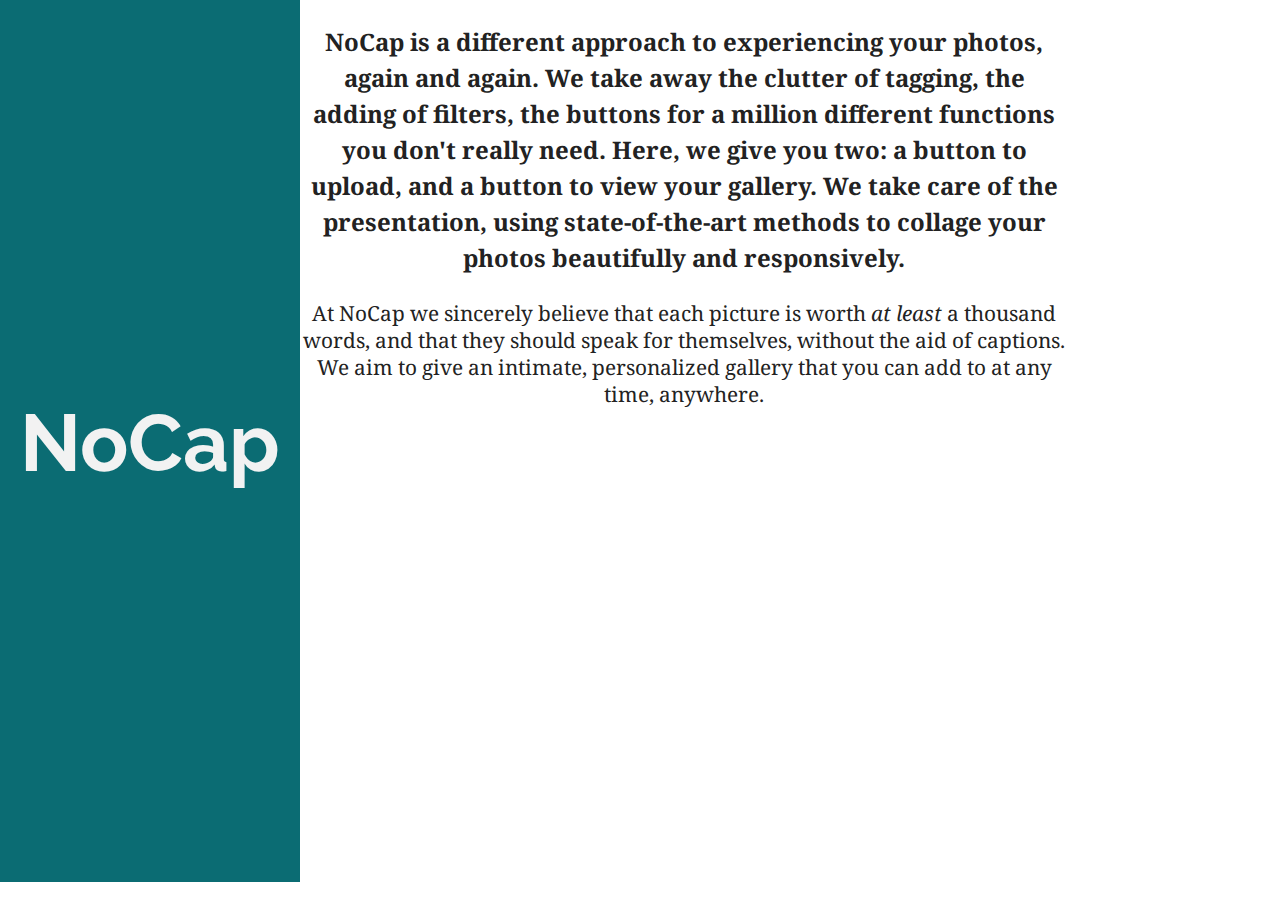
==== index.html @ bf6b94c1 "first commit" ====
<!DOCTYPE html>
<html>
	<head>
		<meta charset="utf-8">
		<meta name="author" content="Kelly Yu">
		<meta name="keywords" content="Kelly Yu, Kelly, Yu, apokellypse, Cornell, student, CS, compsci, computer science">
		<meta name="description" content="Kelly Yu's Testing Site, set aside for demos, archived material, and more. Kelly Yu is an undergraduate student studying Computer Science at Cornell University.">
		<title>Kelly Yu | Big Red Hacks</title>
		<link rel="stylesheet" href="css/normalize.css">
		<link rel="stylesheet" href="css/main.css">
		<link rel="stylesheet" href="css/style.css">
		<link href='http://fonts.googleapis.com/css?family=Raleway' rel='stylesheet' type='text/css'>
		<link href='http://fonts.googleapis.com/css?family=Lato' rel='stylesheet' type='text/css'>
		<link href='http://fonts.googleapis.com/css?family=Droid+Serif' rel='stylesheet' type='text/css'>
		<link rel="shortcut icon" href="something.png">
	</head>
	<body>
		<div id="container">
			<section id="sidebar">
				<h1>NoCap</h1>
				<p>I am a sidebar.</p>
			</section>
		
			<section>
				<p class="header">NoCap is a different approach to experiencing your photos, again and again. We take away the clutter of tagging, the adding of filters, the buttons for a million different functions you don't really need. Here, we give you two: a button to upload, and a button to view your gallery. We take care of the presentation, using state-of-the-art methods to collage your photos beautifully and responsively.</p>
				<p class="subheader">At NoCap we sincerely believe that each picture is worth <em>at least</em> a thousand words, and that they should speak for themselves, without the aid of captions. We aim to give an intimate, personalized gallery that you can add to at any time, anywhere.</p>
			</section>

		</div>
	</body>
</html>
---- css/main.css ----
/*! HTML5 Boilerplate v4.3.0 | MIT License | http://h5bp.com/ */

/*
* What follows is the result of much research on cross-browser styling.
* Credit left inline and big thanks to Nicolas Gallagher, Jonathan Neal,
* Kroc Camen, and the H5BP dev community and team.
*/

/* ==========================================================================
Base styles: opinionated defaults
========================================================================== */

html {
    color: #222;
    font-size: 1em;
    line-height: 1.4;
}

/*
* Remove text-shadow in selection highlight: h5bp.com/i
* These selection rule sets have to be separate.
* Customize the background color to match your design.
*/

::-moz-selection {
    background: #b3d4fc;
    text-shadow: none;
}

::selection {
    background: #b3d4fc;
    text-shadow: none;
}

/*
* A better looking default horizontal rule
*/

hr {
    display: block;
    height: 1px;
    border: 0;
    border-top: 1px solid #ccc;
    margin: 1em 0;
    padding: 0;
}

/*
* Remove the gap between images, videos, audio and canvas and the bottom of
* their containers: h5bp.com/i/440
*/

audio,
canvas,
img,
svg,
video {
    vertical-align: middle;
}

/*
* Remove default fieldset styles.
*/

fieldset {
    border: 0;
    margin: 0;
    padding: 0;
}

/*
* Allow only vertical resizing of textareas.
*/

textarea {
    resize: vertical;
}

/* ==========================================================================
Browse Happy prompt
========================================================================== */

.browsehappy {
    margin: 0.2em 0;
    background: #ccc;
    color: #000;
    padding: 0.2em 0;
}

/* ==========================================================================
Author's custom styles
========================================================================== */

/*I prefer to put it in another .css file.*/















/* ==========================================================================
Helper classes
========================================================================== */

/*
* Hide visually and from screen readers: h5bp.com/u
*/

.hidden {
    display: none !important;
    visibility: hidden;
}

/*
* Hide only visually, but have it available for screen readers: h5bp.com/v
*/

.visuallyhidden {
    border: 0;
    clip: rect(0 0 0 0);
    height: 1px;
    margin: -1px;
    overflow: hidden;
    padding: 0;
    position: absolute;
    width: 1px;
}

/*
* Extends the .visuallyhidden class to allow the element to be focusable
* when navigated to via the keyboard: h5bp.com/p
*/

.visuallyhidden.focusable:active,
.visuallyhidden.focusable:focus {
    clip: auto;
    height: auto;
    margin: 0;
    overflow: visible;
    position: static;
    width: auto;
}

/*
* Hide visually and from screen readers, but maintain layout
*/

.invisible {
    visibility: hidden;
}

/*
* Clearfix: contain floats
*
* For modern browsers
* 1. The space content is one way to avoid an Opera bug when the
* `contenteditable` attribute is included anywhere else in the document.
* Otherwise it causes space to appear at the top and bottom of elements
* that receive the `clearfix` class.
* 2. The use of `table` rather than `block` is only necessary if using
* `:before` to contain the top-margins of child elements.
*/

.clearfix:before,
.clearfix:after {
    content: " "; /* 1 */
    display: table; /* 2 */
}

.clearfix:after {
    clear: both;
}

/* ==========================================================================
EXAMPLE Media Queries for Responsive Design.
These examples override the primary ('mobile first') styles.
Modify as content requires.
========================================================================== */

@media only screen and (min-width: 35em) {
    /* Style adjustments for viewports that meet the condition */
}

@media print,
       (-o-min-device-pixel-ratio: 5/4),
       (-webkit-min-device-pixel-ratio: 1.25),
       (min-resolution: 120dpi) {
    /* Style adjustments for high resolution devices */
}

/* ==========================================================================
Print styles.
Inlined to avoid the additional HTTP request: h5bp.com/r
========================================================================== */

@media print {
    * {
        background: transparent !important;
        color: #000 !important; /* Black prints faster: h5bp.com/s */
        box-shadow: none !important;
        text-shadow: none !important;
    }

    a,
    a:visited {
        text-decoration: underline;
    }

    a[href]:after {
        content: " (" attr(href) ")";
    }

    abbr[title]:after {
        content: " (" attr(title) ")";
    }

    /*
* Don't show links that are fragment identifiers,
* or use the `javascript:` pseudo protocol
*/

    a[href^="#"]:after,
    a[href^="javascript:"]:after {
        content: "";
    }

    pre,
    blockquote {
        border: 1px solid #999;
        page-break-inside: avoid;
    }

    thead {
        display: table-header-group; /* h5bp.com/t */
    }

    tr,
    img {
        page-break-inside: avoid;
    }

    img {
        max-width: 100% !important;
    }

    p,
    h2,
    h3 {
        orphans: 3;
        widows: 3;
    }

    h2,
    h3 {
        page-break-after: avoid;
    }
}
---- css/style.css ----
body {
	height: 100%;
	text-align: center;
}

h1 {
	font-family: 'Raleway', sans-serif;
	font-size: 5em;
	/*border: 3px solid #363636;*/
	margin: 0 auto;
}

#sidebar > h1 {
	width: 100%;
	text-align: center;
	height: 100%;
	background: #0b6c73;
	color: #f2f2f2;
	padding-top: 43vh;
}

p.header {
	font-family: 'Droid Serif', sans-serif;
	font-size: 1.5em;
	font-weight: bold;
	line-height: 1.5em;
	/*color: #5f855a;*/
}

p.subheader {
	font-family: 'Droid Serif', sans-serif;
	font-size: 1.3em;
	line-height: 1.3em;
}

a:active, a:visited, a:link {
	color: #363636;
}

a:hover {
	color: #f2f2f2;
	text-decoration: none;
}

nav li {
	list-style: none;
	display: inline-block;
	width: 220px;
	background: #363636;
	color: #f2f2f2;
	padding: 10px 0px;
	margin: 2px 0px;
	font-family: 'Lato', sans-serif;
}

#container {
	height: 98vh;
	margin: 0 auto;x;
	text-align: right;
	overflow: hidden;
}

#sidebar {
	position: relative;
	float: left;
	width: 300px;
	min-width: 200px;
	height: 2000px;
	overflow: hidden;
}

section {
	width: 60vw;
	text-align: center;
	float: left;
	display: inline-block;
}
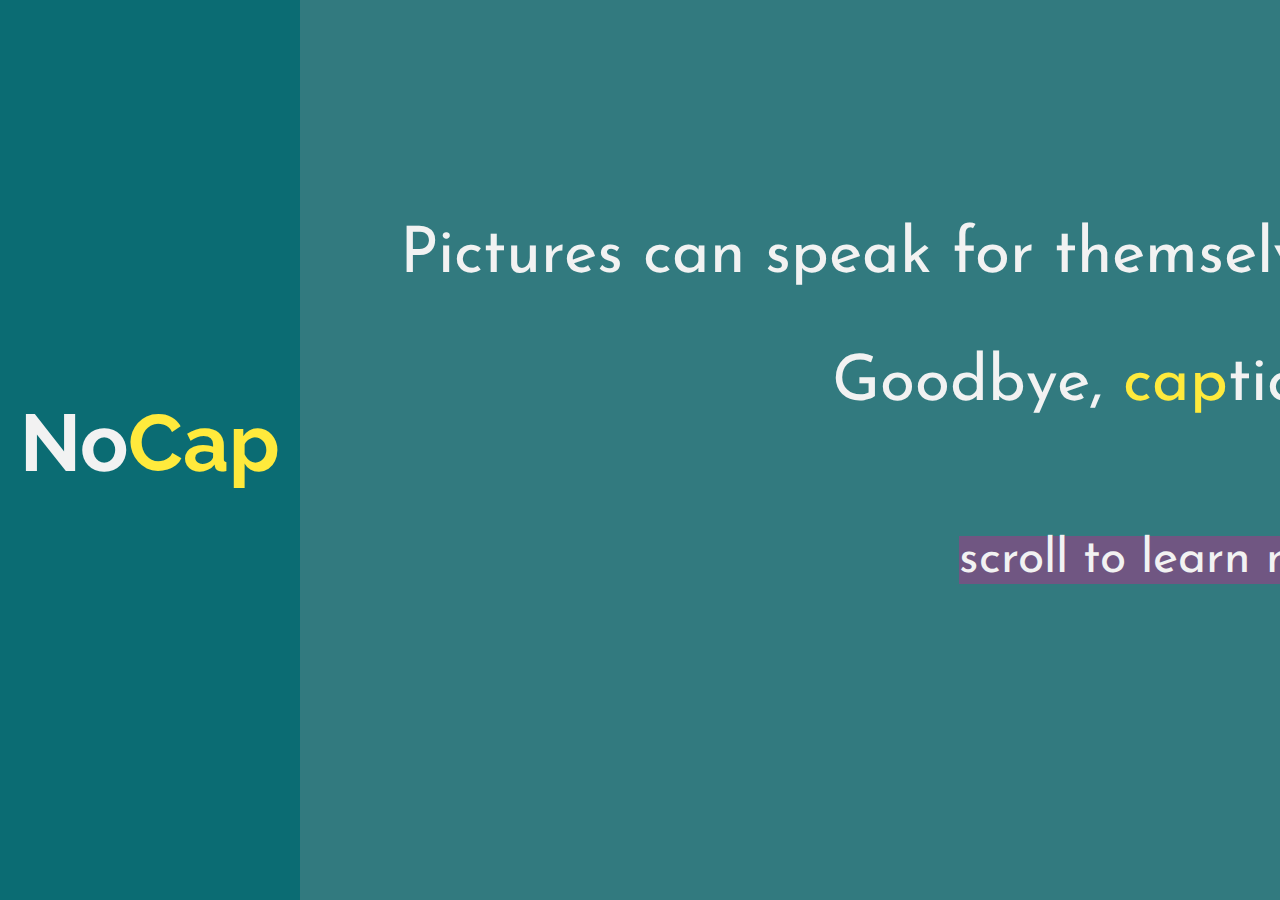
==== commit 31882c4e: "arranged horizontal content" ====
--- a/index.html
+++ b/index.html
@@ -12,18 +12,35 @@
 		<link href='http://fonts.googleapis.com/css?family=Raleway' rel='stylesheet' type='text/css'>
 		<link href='http://fonts.googleapis.com/css?family=Lato' rel='stylesheet' type='text/css'>
 		<link href='http://fonts.googleapis.com/css?family=Droid+Serif' rel='stylesheet' type='text/css'>
+		<link href='http://fonts.googleapis.com/css?family=Josefin+Sans' rel='stylesheet' type='text/css'>
 		<link rel="shortcut icon" href="something.png">
 	</head>
 	<body>
 		<div id="container">
 			<section id="sidebar">
-				<h1>NoCap</h1>
+				<h1>No<span class="yel">Cap</span></h1>
 				<p>I am a sidebar.</p>
 			</section>
-		
+			
 			<section>
-				<p class="header">NoCap is a different approach to experiencing your photos, again and again. We take away the clutter of tagging, the adding of filters, the buttons for a million different functions you don't really need. Here, we give you two: a button to upload, and a button to view your gallery. We take care of the presentation, using state-of-the-art methods to collage your photos beautifully and responsively.</p>
-				<p class="subheader">At NoCap we sincerely believe that each picture is worth <em>at least</em> a thousand words, and that they should speak for themselves, without the aid of captions. We aim to give an intimate, personalized gallery that you can add to at any time, anywhere.</p>
+				<p class="header">Pictures can speak for themselves. Goodbye, <span class="yel">cap</span>tions.</p>
+				<p class="subheader"><span class="pur">scroll to learn more</span></p>
+			</section>
+
+			<section>
+				<p class="header">NoCap is a <span class="pur">different</span> approach to experiencing your photos. We <span class="red">take away the clutter</span> of tagging, filters, the buttons for a million different functions you don't really need.</p>
+			</section>
+
+			<section>
+				<p class="header">Here, you only need <span class="pur">two</span>: a button to upload, and a button to view your gallery. We take care of the <span class="pur">presentation</span>, using state-of-the-art methods to <span class="pur">collage</span> your photos <span class="red">beautifully and responsively</span>. </p>
+			</section>
+
+			<section>
+				<p class="header">At NoCap we sincerely believe that each picture is worth <em>at least</em> <span class="pur">a thousand words</span>, and that they should speak for themselves, <span class="pur">without the aid of captions</span>. </p>
+			</section>
+
+			<section>
+				<p class="header">We aim to give an <span class="red">intimate, personalized</span> gallery that you can add to at any time, anywhere.</p>
 			</section>
 
 		</div>
--- a/css/style.css
+++ b/css/style.css
@@ -1,10 +1,14 @@
 body {
 	height: 100%;
 	text-align: center;
+	background: #327A7F;
+	color: #f2f2f2;
+	overflow: hidden;
 }
 
 h1 {
 	font-family: 'Raleway', sans-serif;
+	/*'Raleway', sans-serif;*/
 	font-size: 5em;
 	/*border: 3px solid #363636;*/
 	margin: 0 auto;
@@ -20,17 +24,18 @@
 }
 
 p.header {
-	font-family: 'Droid Serif', sans-serif;
-	font-size: 1.5em;
-	font-weight: bold;
-	line-height: 1.5em;
+	width: 100%;
+	/*padding-top: 2vh;*/
+	font-family: 'Josefin Sans', sans-serif;
+	font-size: 4em;
+	line-height: 2em;
 	/*color: #5f855a;*/
 }
 
 p.subheader {
-	font-family: 'Droid Serif', sans-serif;
-	font-size: 1.3em;
-	line-height: 1.3em;
+	font-family: 'Josefin Sans', sans-serif;
+	font-size: 3em;
+	line-height: 2em;
 }
 
 a:active, a:visited, a:link {
@@ -54,24 +59,52 @@
 }
 
 #container {
+	width: 500vw;
 	height: 98vh;
-	margin: 0 auto;x;
+	margin: 0 auto;
 	text-align: right;
 	overflow: hidden;
 }
 
 #sidebar {
-	position: relative;
+	position: fixed;
+	left: 0;
 	float: left;
 	width: 300px;
 	min-width: 200px;
-	height: 2000px;
-	overflow: hidden;
+}
+
+section:nth-child(2) {
+	margin-left: 350px;
 }
 
 section {
-	width: 60vw;
+	width: 80vw;
 	text-align: center;
 	float: left;
 	display: inline-block;
+	text-align: right;
+	height: 105vh;
+	margin-right: 250px;
+}
+
+section:nth-child(n+2) {
+
+	height: 100vh;
+	padding: 2% 0;
+
+}
+
+.pur {
+	/*color: #FFEA3C;*/
+	background: #705682;
+}
+
+.red {
+	background: #B81E2B;
+	/*color: #B22030;*/
+}
+
+.yel {
+	color: #ffea3c;
 }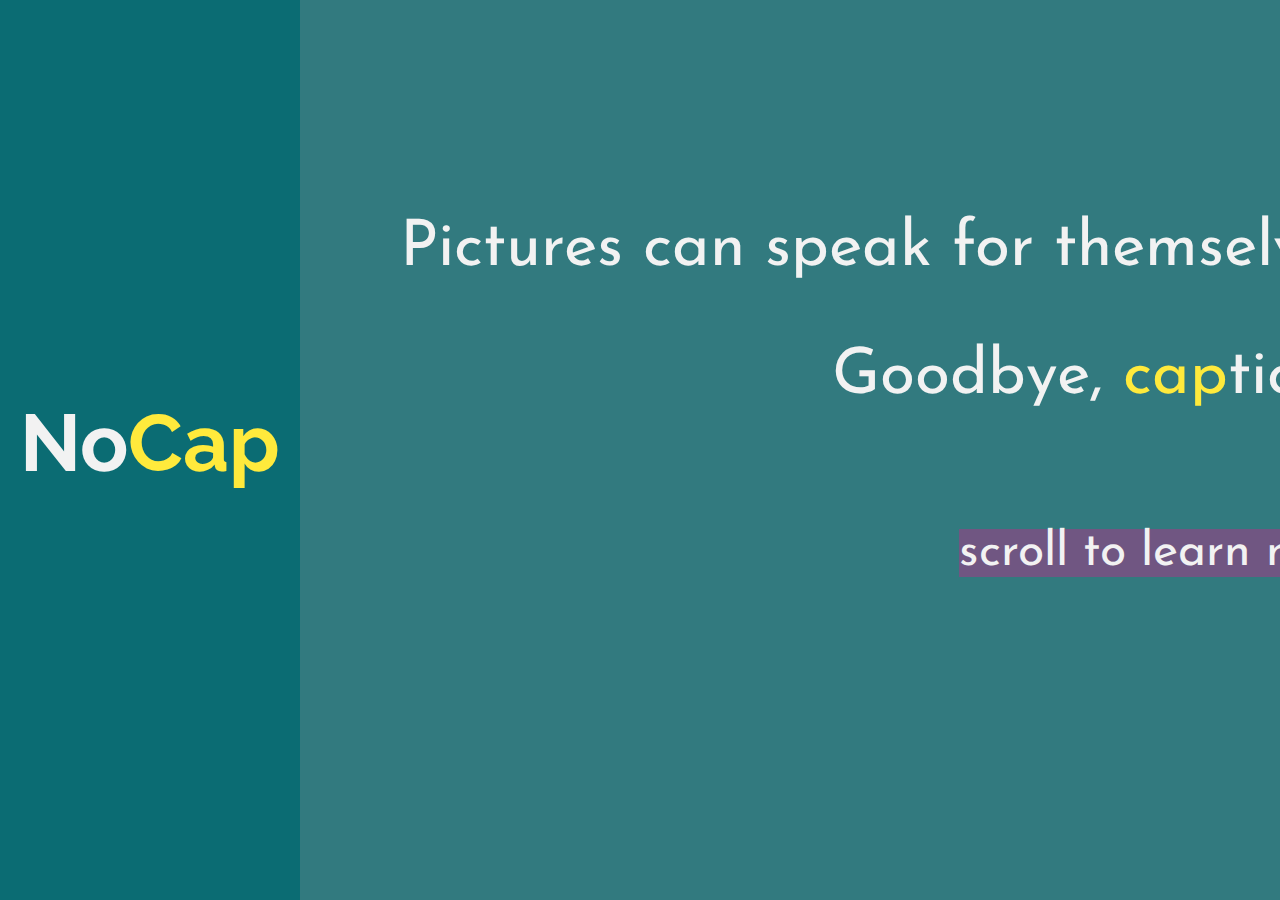
==== commit 86a07314: "added buggy scrolling" ====
--- a/index.html
+++ b/index.html
@@ -14,6 +14,8 @@
 		<link href='http://fonts.googleapis.com/css?family=Droid+Serif' rel='stylesheet' type='text/css'>
 		<link href='http://fonts.googleapis.com/css?family=Josefin+Sans' rel='stylesheet' type='text/css'>
 		<link rel="shortcut icon" href="something.png">
+		<script src="https://ajax.googleapis.com/ajax/libs/jquery/1.11.1/jquery.min.js"></script>
+		<script type="text/javascript" src="scripts/snap.js"></script>
 	</head>
 	<body>
 		<div id="container">
--- a/css/style.css
+++ b/css/style.css
@@ -3,7 +3,7 @@
 	text-align: center;
 	background: #327A7F;
 	color: #f2f2f2;
-	overflow: hidden;
+	/*overflow: hidden;*/
 }
 
 h1 {
@@ -59,8 +59,8 @@
 }
 
 #container {
-	width: 500vw;
-	height: 98vh;
+	width: 473vw;
+	height: 99vh;
 	margin: 0 auto;
 	text-align: right;
 	overflow: hidden;
@@ -95,6 +95,10 @@
 
 }
 
+section:last-child {
+	margin-right: 0px;
+}
+
 .pur {
 	/*color: #FFEA3C;*/
 	background: #705682;
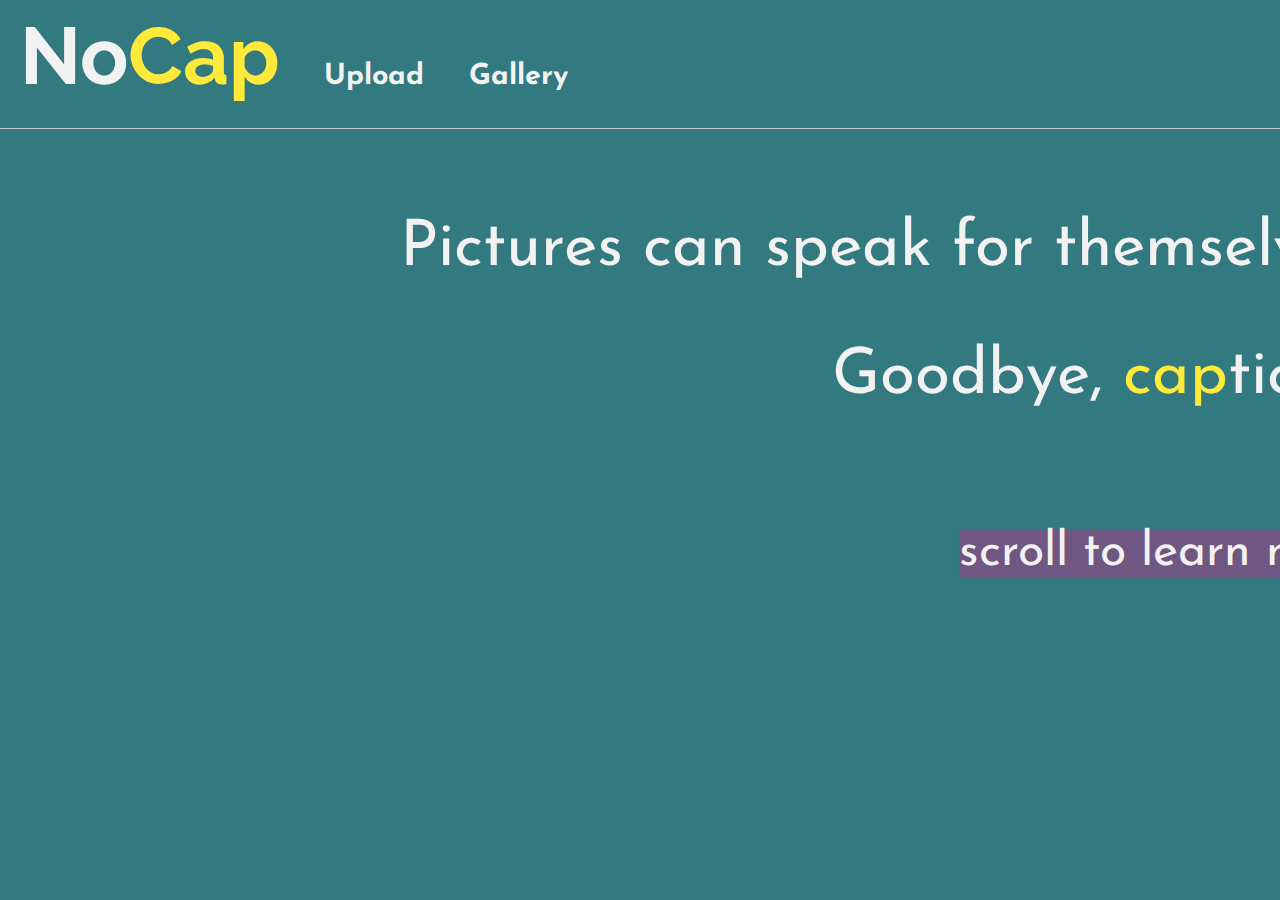
==== commit 5501938d: "finalized design" ====
--- a/index.html
+++ b/index.html
@@ -20,8 +20,16 @@
 	<body>
 		<div id="container">
 			<section id="sidebar">
-				<h1>No<span class="yel">Cap</span></h1>
-				<p>I am a sidebar.</p>
+				<div class="logo">
+					<h1>No<span class="yel">Cap</span></h1>
+				</div>
+				<div class="upload">
+					<h2>Upload</h2>
+				</div>
+				<div class="gallery">
+					<h2>Gallery</h2>
+				</div>
+				<hr>
 			</section>
 			
 			<section>
@@ -30,19 +38,19 @@
 			</section>
 
 			<section>
-				<p class="header">NoCap is a <span class="pur">different</span> approach to experiencing your photos. We <span class="red">take away the clutter</span> of tagging, filters, the buttons for a million different functions you don't really need.</p>
+				<p class="header">NoCap is a <span class="pur">different</span> approach to experiencing your photos. We <span class="red">take away the clutter</span> of tagging, filters, the buttons for<br>a million different functions you don't really need.</p>
 			</section>
 
 			<section>
-				<p class="header">Here, you only need <span class="pur">two</span>: a button to upload, and a button to view your gallery. We take care of the <span class="pur">presentation</span>, using state-of-the-art methods to <span class="pur">collage</span> your photos <span class="red">beautifully and responsively</span>. </p>
+				<p class="header">Here, you only need <span class="pur">two</span>: a button to upload, and a button to view your gallery. We take care of the <span class="pur">presentation</span>, using state-of-the-art methods to <span class="pur">collage</span> your photos<br><span class="red">beautifully and responsively</span>. </p>
 			</section>
 
 			<section>
-				<p class="header">At NoCap we sincerely believe that each picture is worth <em>at least</em> <span class="pur">a thousand words</span>, and that they should speak for themselves, <span class="pur">without the aid of captions</span>. </p>
+				<p class="header">At NoCap we sincerely believe that each picture is worth<br><em>at least</em> <span class="pur">a thousand words</span>, and that they should<br>speak for themselves, <span class="pur">without the aid of captions</span>. </p>
 			</section>
 
 			<section>
-				<p class="header">We aim to give an <span class="red">intimate, personalized</span> gallery that you can add to at any time, anywhere.</p>
+				<p class="header">Our mission is to provide an <span class="red">intimate, personalized</span> gallery that you can add to at any time, anywhere.</p>
 			</section>
 
 		</div>
--- a/css/style.css
+++ b/css/style.css
@@ -3,7 +3,12 @@
 	text-align: center;
 	background: #327A7F;
 	color: #f2f2f2;
-	/*overflow: hidden;*/
+	overflow: hidden;
+}
+
+div {
+	display: inline-block;
+	margin-right: 40px;
 }
 
 h1 {
@@ -14,13 +19,27 @@
 	margin: 0 auto;
 }
 
-#sidebar > h1 {
-	width: 100%;
+h2 {
+	margin: 0;
+}
+
+div.logo {
+	/*background: #0b6c73;*/
+	/*height: 100%;*/
 	text-align: center;
-	height: 100%;
-	background: #0b6c73;
+}
+
+div.logo > h1 {
 	color: #f2f2f2;
-	padding-top: 43vh;
+	margin-left: 20px;
+	/*padding-top: 43vh;*/
+	/*margin-bottom: 28vh;*/
+}
+
+div.upload, div.gallery {
+	font-family: 'Josefin Sans', sans-serif;
+	font-size: 1.2em;
+	/*padding: 3px;*/
 }
 
 p.header {
@@ -47,17 +66,6 @@
 	text-decoration: none;
 }
 
-nav li {
-	list-style: none;
-	display: inline-block;
-	width: 220px;
-	background: #363636;
-	color: #f2f2f2;
-	padding: 10px 0px;
-	margin: 2px 0px;
-	font-family: 'Lato', sans-serif;
-}
-
 #container {
 	width: 473vw;
 	height: 99vh;
@@ -70,8 +78,15 @@
 	position: fixed;
 	left: 0;
 	float: left;
-	width: 300px;
+	width: 100%;
 	min-width: 200px;
+	text-align: left;
+	height: 125px;
+	background: #327A7F;
+}
+
+hr {
+	color: #0B5973;
 }
 
 section:nth-child(2) {
